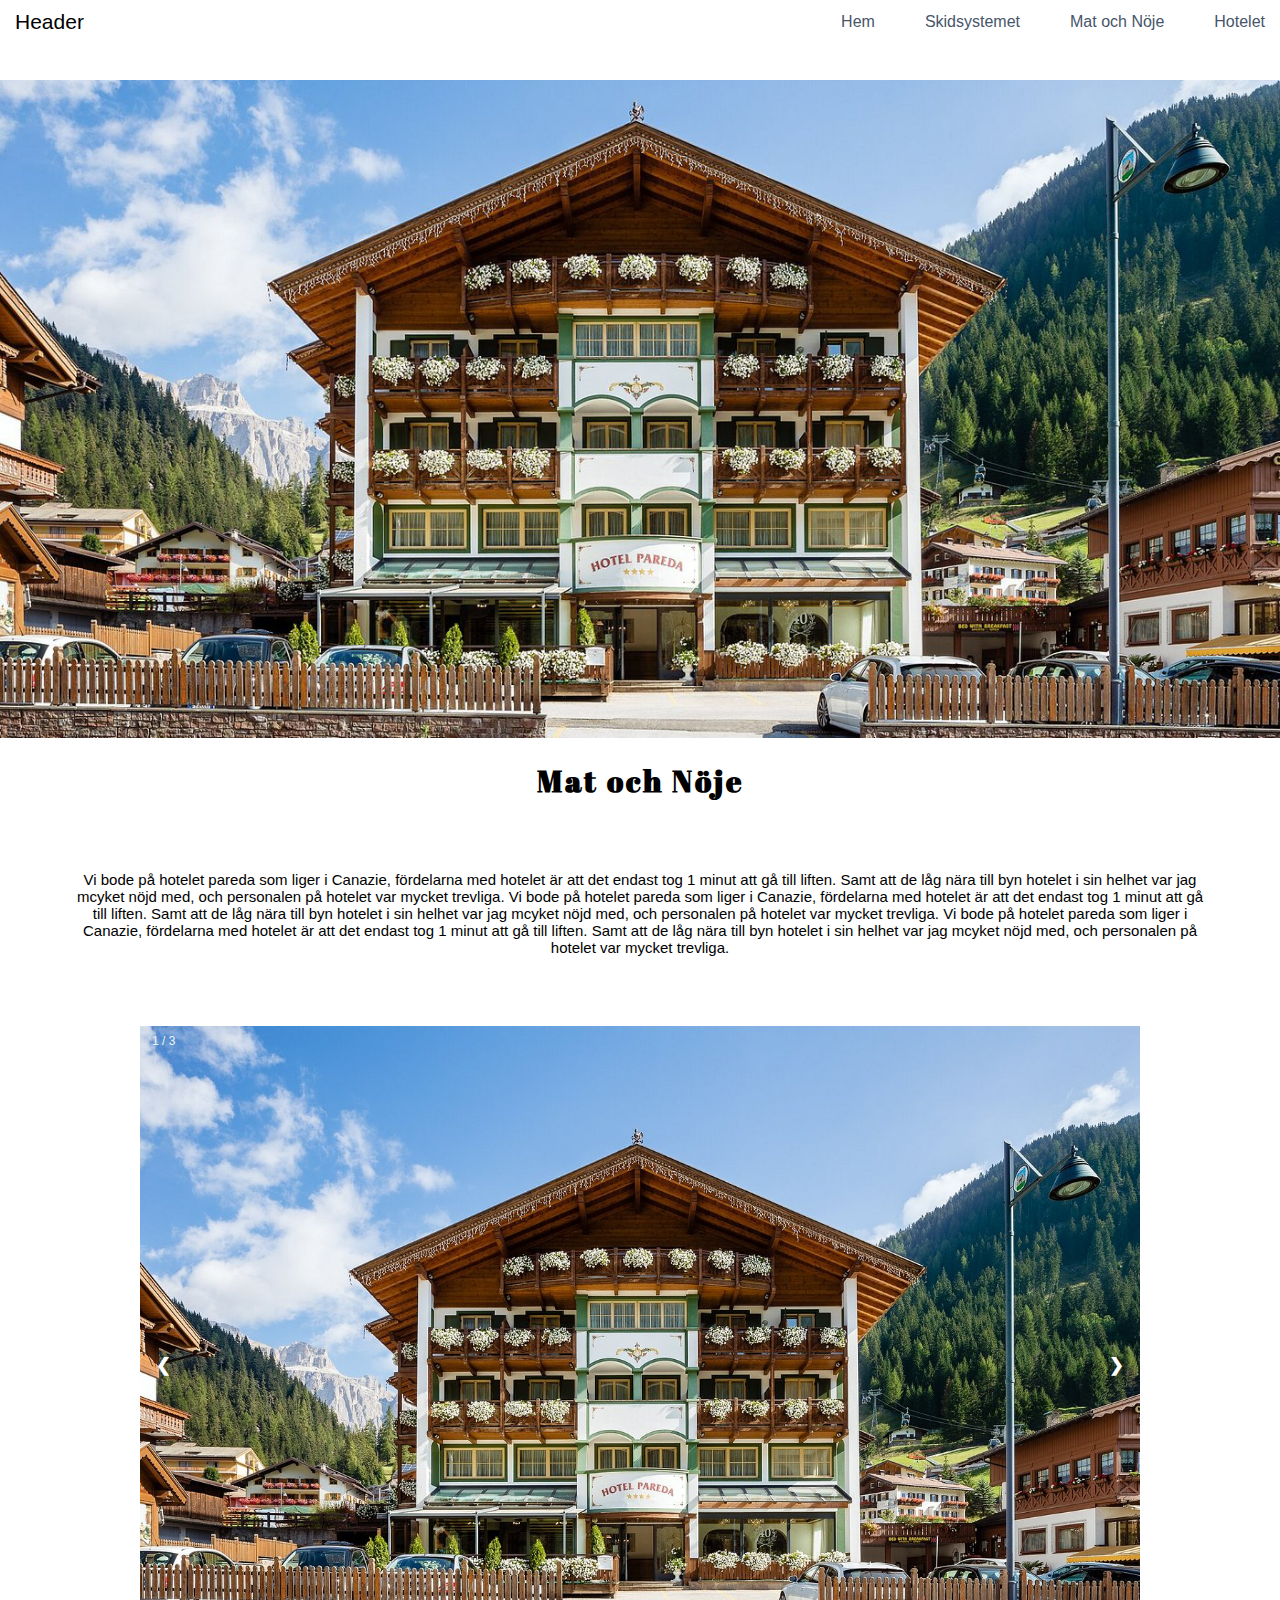
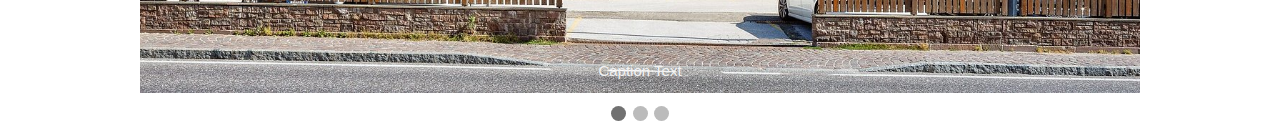
==== hotelet.html @ 1311cf88 "17/3" ====
<!DOCTYPE html>
<html lang="en">
<head>
    <meta charset="UTF-8">
    <meta http-equiv="X-UA-Compatible" content="IE=edge">
    <meta name="viewport" content="width=device-width, initial-scale=1.0">
    <title>Hotelet</title>
    <link rel="stylesheet" href="./css/style.css">
    <style>
        @import url('https://fonts.googleapis.com/css2?family=Abril+Fatface&display=swap');
        </style>
</head>
<body>
    <header class="header">
        <nav class="navbar">
            <a class="nav-logo">Header</a>
            <ul class="nav-menu">
                <li class="nav-item">
                    <a href="index.html" class="nav-link">Hem</a>
                </li>
                <li class="nav-item">
                    <a href="skidsystemet.html" class="nav-link">Skidsystemet</a>
                </li>
                <li class="nav-item">
                    <a href="matonoje.html" class="nav-link">Mat och Nöje</a>
                </li>
                <li class="nav-item">
                    <a href="hotelet.html" class="nav-link">Hotelet</a>
                </li>
            </ul>
            <div class="hamburger">
                <span class="bar"></span>
                <span class="bar"></span>
                <span class="bar"></span>
            </div>
        </nav>
</header> 
<main>
        <img src="./img/hotel-pareda.jpg" alt="blid på hotelet pareda">
</main>
<h1 class="h1stor">
    Mat och Nöje
</h1>
<p>
    Vi bode på hotelet pareda som liger i Canazie, fördelarna med hotelet
    är att det endast tog 1 minut att gå till liften. Samt att de låg nära till byn
    hotelet i sin helhet var jag mcyket nöjd med, och personalen på hotelet var 
    mycket trevliga.  Vi bode på hotelet pareda som liger i Canazie, fördelarna med hotelet
    är att det endast tog 1 minut att gå till liften. Samt att de låg nära till byn
    hotelet i sin helhet var jag mcyket nöjd med, och personalen på hotelet var 
    mycket trevliga. Vi bode på hotelet pareda som liger i Canazie, fördelarna med hotelet
    är att det endast tog 1 minut att gå till liften. Samt att de låg nära till byn
    hotelet i sin helhet var jag mcyket nöjd med, och personalen på hotelet var 
    mycket trevliga. 
</p>
<!-- Slideshow container -->
<div class="slideshow-container">

    <!-- Full-width images with number and caption text -->
    <div class="mySlides fade">
      <div class="numbertext">1 / 3</div>
      <img src="./misc/hotel-pareda.jpg" style="width:100%">
      <div class="text">Caption Text</div>
    </div>
  
    <div class="mySlides fade">
      <div class="numbertext">2 / 3</div>
      <img src="./misc/hotel-pareda-1.jpg" style="width:100%">
      <div class="text">Caption Two</div>
    </div>
  
    <div class="mySlides fade">
      <div class="numbertext">3 / 3</div>
      <img src="./misc/hotel-pareda-2.jpg" style="width:100%">
      <div class="text">Caption Three</div>
    </div>
  
    <!-- Next and previous buttons -->
    <a class="prev" onclick="plusSlides(-1)">&#10094;</a>
    <a class="next" onclick="plusSlides(1)">&#10095;</a>
  </div>
  <br>
  
  <!-- The dots/circles -->
  <div style="text-align:center">
    <span class="dot" onclick="currentSlide(1)"></span>
    <span class="dot" onclick="currentSlide(2)"></span>
    <span class="dot" onclick="currentSlide(3)"></span>
  </div>

  <script src="js/script.js"></script> 
</body>
</html>
---- css/style.css ----
*{
  margin: 0px;
  padding: 0px;
  box-sizing: border-box;
 
 }
 
 html {
     font-size: 62.5%;
     font-family: 'Roboto', sans-serif;
 }

 body {
     width: 100%;
 }
 
 li {
     list-style: none;
 }
 
 a {
     text-decoration: none;
 }
 
 .header{
     background-color: rgb(255, 255, 255);
     height: 8rem;
 }
 
 .navbar {
     display: flex;
     justify-content: space-between;
     align-items: center;
     padding: 1rem 1.5rem;
 }
 
 .hamburger {
     display: none;
 }
 
 .bar {
     display: block;
     width: 25px;
     height: 3px;
     margin: 5px auto;
     -webkit-transition: all 0.3s ease-in-out;
     transition: all 0.3s ease-in-out;
     background-color: #101010;
 }
 
 
 .nav-menu {
     display: flex;
     justify-content: space-between;
     align-items: center;
 }
 
 .nav-item {
     margin-left: 5rem;
 }
 
 .nav-link{
     font-size: 1.6rem;
     font-weight: 400;
     color: #475569;
 }
 
 .nav-link:hover{
     color: #858585;
 }
 
 .nav-logo {
     font-size: 2.1rem;
     font-weight: 500;
     color: #000000;
 }

 main img {
     width: 100%;
 }
 
 @media only screen and (max-width: 768px) {
     .nav-menu {
         position: fixed;
         left: -100%;
         top: 5rem;
         flex-direction: column;
         background-color: #fff;
         width: 100%;
         border-radius: 10px;
         text-align: center;
         transition: 0.3s;
         box-shadow:
             0 10px 27px rgba(0, 0, 0, 0.05);
             z-index: 2;
     }
 
     .nav-menu.active {
         left: 0;
     }
 
     .nav-item {
         margin: 2.5rem 0;
     }
 
     .hamburger {
         display: block;
         cursor: pointer;
     }
 
 }
 
 .hamburger.active .bar:nth-child(2) {
     opacity: 0;
 }
 
 .hamburger.active .bar:nth-child(1) {
     transform: translateY(8px) rotate(45deg);
 }
 
 .hamburger.active .bar:nth-child(3) {
     transform: translateY(-8px) rotate(-45deg);
 }



 @media screen and (max-width: 850px) {
  
  .header{
    background-color: rgb(255, 255, 255);
    height: 5rem;}

#box1 {
    display: none;
    opacity: 0;
}
 #box2 {
    display: none;
        opacity: 0;
    }
    #box3 {
        display: none;
        opacity: 0;
    }
 }

 .h1stor{
     color: #000;
     text-align: center;
margin-top: 2rem;
font-size: 3rem;
font-family: 'Abril Fatface', cursive;
letter-spacing: 0.3rem;
 }
 p{
     font-size: 1.5rem;
     text-align: center;
     margin: 7rem;
 }

 #box1{
   position: absolute;
width: 44rem;
height: 6rem;
left: 10rem;
top: 20rem;
background: #174361;

 }
 #box2{
  background-color: bisque;
  height: 6rem;
  width: 14rem;
  position: absolute;
  left: 25rem;
top: 30rem;

background: #174361;
}
#box3{
  background-color: bisque;
  height: 6rem;
  width: 44rem;
  position: absolute;
  left: 10rem;
  top: 40rem;
background: #174361;
}

h1{
    text-align: center;
margin-top: 0.8rem;
    color: white;
    font-size: 4rem;

}
#överskrift {
    text-align: center;
    margin-top: 2rem;
    color: #000;
}

#collagediv{
    display: flex;
    justify-content: center;
    width: 100%;
}

#collage {
    display: grid;
    grid-template-areas: 
    'b1 b2 b3'
    'b4 b5 b6';
}

#bild1 {
    grid-area: b1;
}

#bild2 {
    grid-area: b2;
}

#bild3 {
    grid-area: b3;
}

#bild4 {
    grid-area: b4;
}
#bild5 {
    grid-area: b5;
}

#bild6 {
    grid-area: b6;
}

.bild {
    margin: 2rem;
}

#collagelunchdiv{
    display: flex;
    justify-content: center;
    width: 100%;
}
#collagelunch{
    display: grid;
    grid-template-areas: 
    'b7 b8';
}
#bild7{
grid-area: b7;
}
#bild8{
grid-area: b8;
}
.bildmat{
    margin: 2rem;
}
@media screen and (max-width:1000px) {
    #collage {
        display: grid;
        grid-template-areas: 
        'b1 b2' 
        'b3 b4';
    } 
    #bild5 {
        display: none;
    } 
    #bild6 {
        display: none;
    } 
}
@media screen and (max-width:700px) {
   .bild{
       width: 15rem;
       margin: 1rem;
   }
#bild5 {
    display: none;
} 
#bild6 {
    display: none;
} 
#bild4 {
    display: none;
} 
#bild3 {
    display: none;
} 
#collagediv{
    width: 100%;
}
.bildmat{
    width: 15rem;
       margin: 1rem;
}
}

* {box-sizing:border-box}

/* Slideshow container */
.slideshow-container {
  max-width: 1000px;
  position: relative;
  margin: auto;
}

/* Hide the images by default */
.mySlides {
  display: none;
}

/* Next & previous buttons */
.prev, .next {
  cursor: pointer;
  position: absolute;
  top: 50%;
  width: auto;
  margin-top: -22px;
  padding: 16px;
  color: white;
  font-weight: bold;
  font-size: 18px;
  transition: 0.6s ease;
  border-radius: 0 3px 3px 0;
  user-select: none;
}

/* Position the "next button" to the right */
.next {
  right: 0;
  border-radius: 3px 0 0 3px;
}

/* On hover, add a black background color with a little bit see-through */
.prev:hover, .next:hover {
  background-color: rgba(0,0,0,0.8);
}

/* Caption text */
.text {
  color: #f2f2f2;
  font-size: 15px;
  padding: 8px 12px;
  position: absolute;
  bottom: 8px;
  width: 100%;
  text-align: center;
}

/* Number text (1/3 etc) */
.numbertext {
  color: #f2f2f2;
  font-size: 12px;
  padding: 8px 12px;
  position: absolute;
  top: 0;
}

/* The dots/bullets/indicators */
.dot {
  cursor: pointer;
  height: 15px;
  width: 15px;
  margin: 0 2px;
  background-color: #bbb;
  border-radius: 50%;
  display: inline-block;
  transition: background-color 0.6s ease;
}

.active, .dot:hover {
  background-color: #717171;
}

/* Fading animation */
.fade {
  -webkit-animation-name: fade;
  -webkit-animation-duration: 1.5s;
  animation-name: fade;
  animation-duration: 1.5s;
}

@-webkit-keyframes fade {
  from {opacity: .4}
  to {opacity: 1}
}

@keyframes fade {
  from {opacity: .4}
  to {opacity: 1}
}
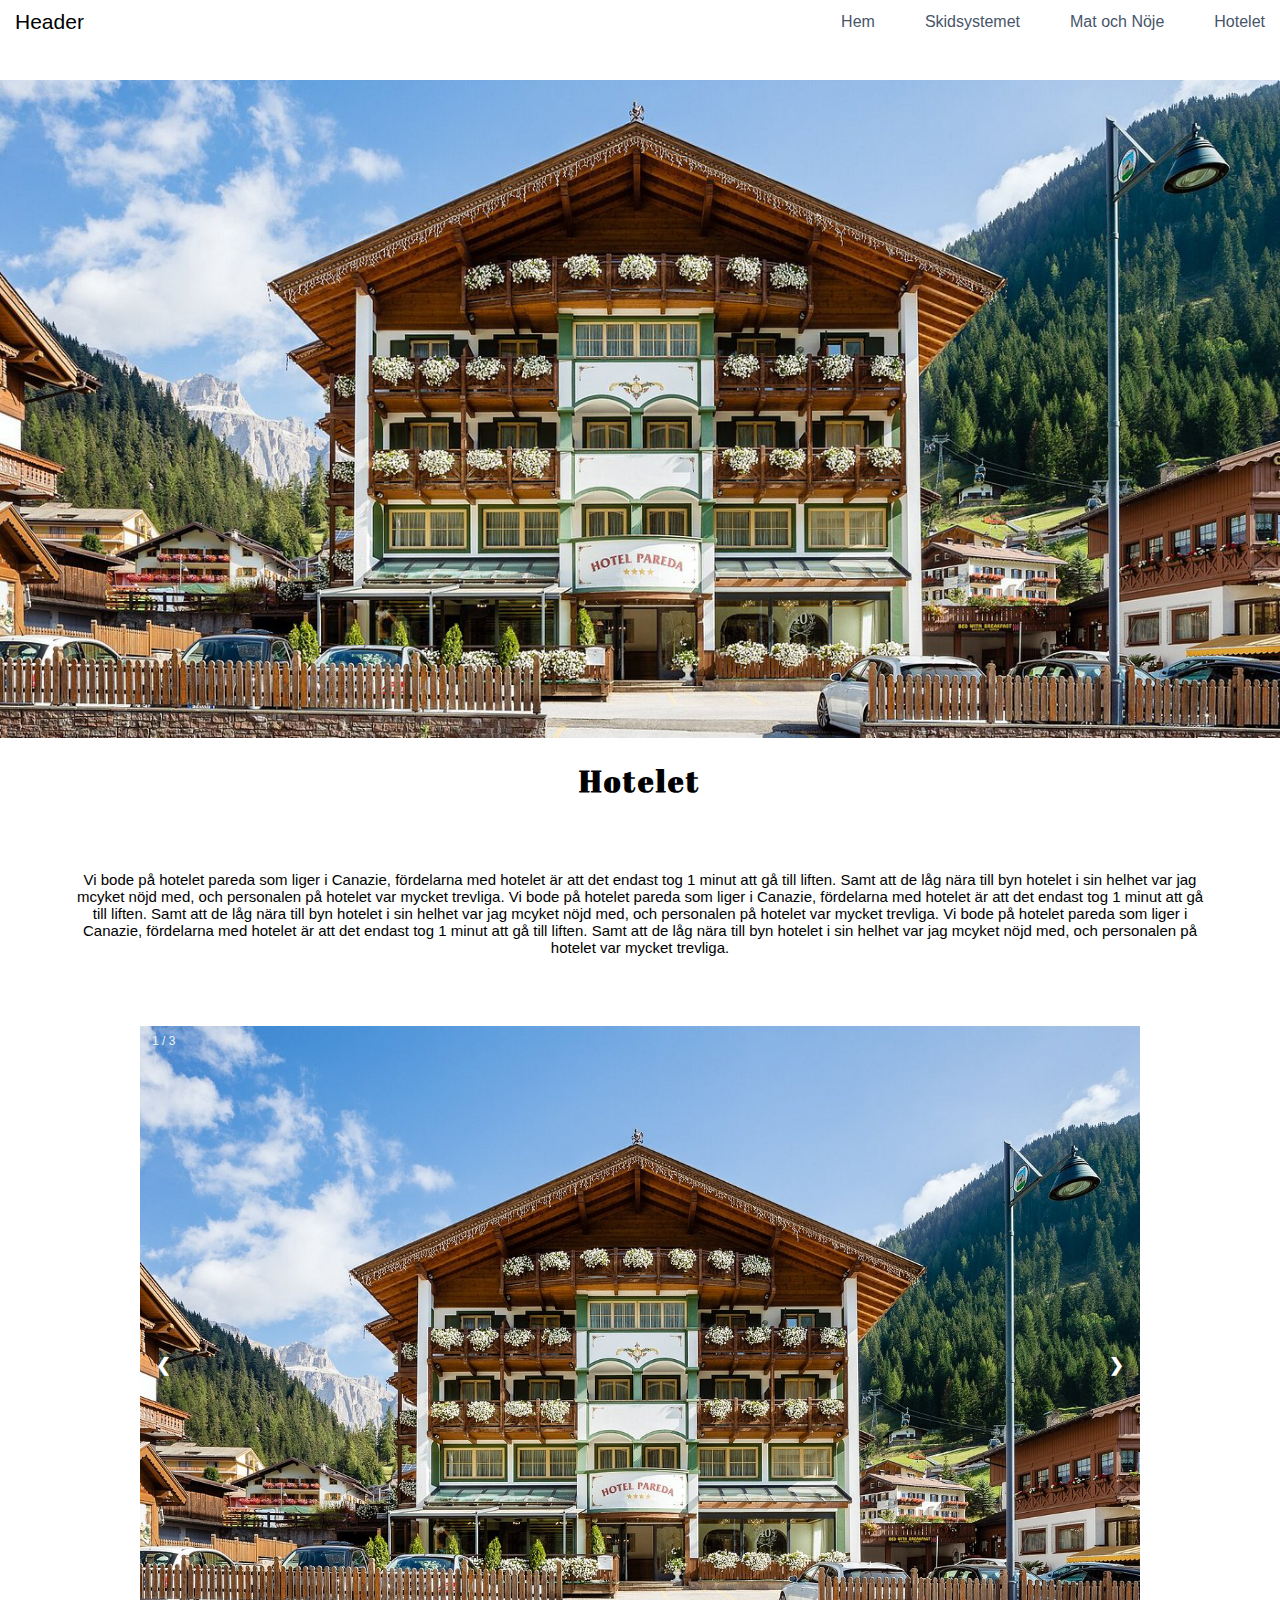
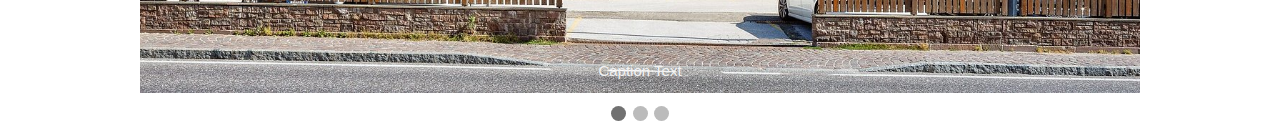
==== commit 527bfb25: "bytt namn" ====
--- a/hotelet.html
+++ b/hotelet.html
@@ -39,7 +39,7 @@
         <img src="./img/hotel-pareda.jpg" alt="blid på hotelet pareda">
 </main>
 <h1 class="h1stor">
-    Mat och Nöje
+    Hotelet
 </h1>
 <p>
     Vi bode på hotelet pareda som liger i Canazie, fördelarna med hotelet
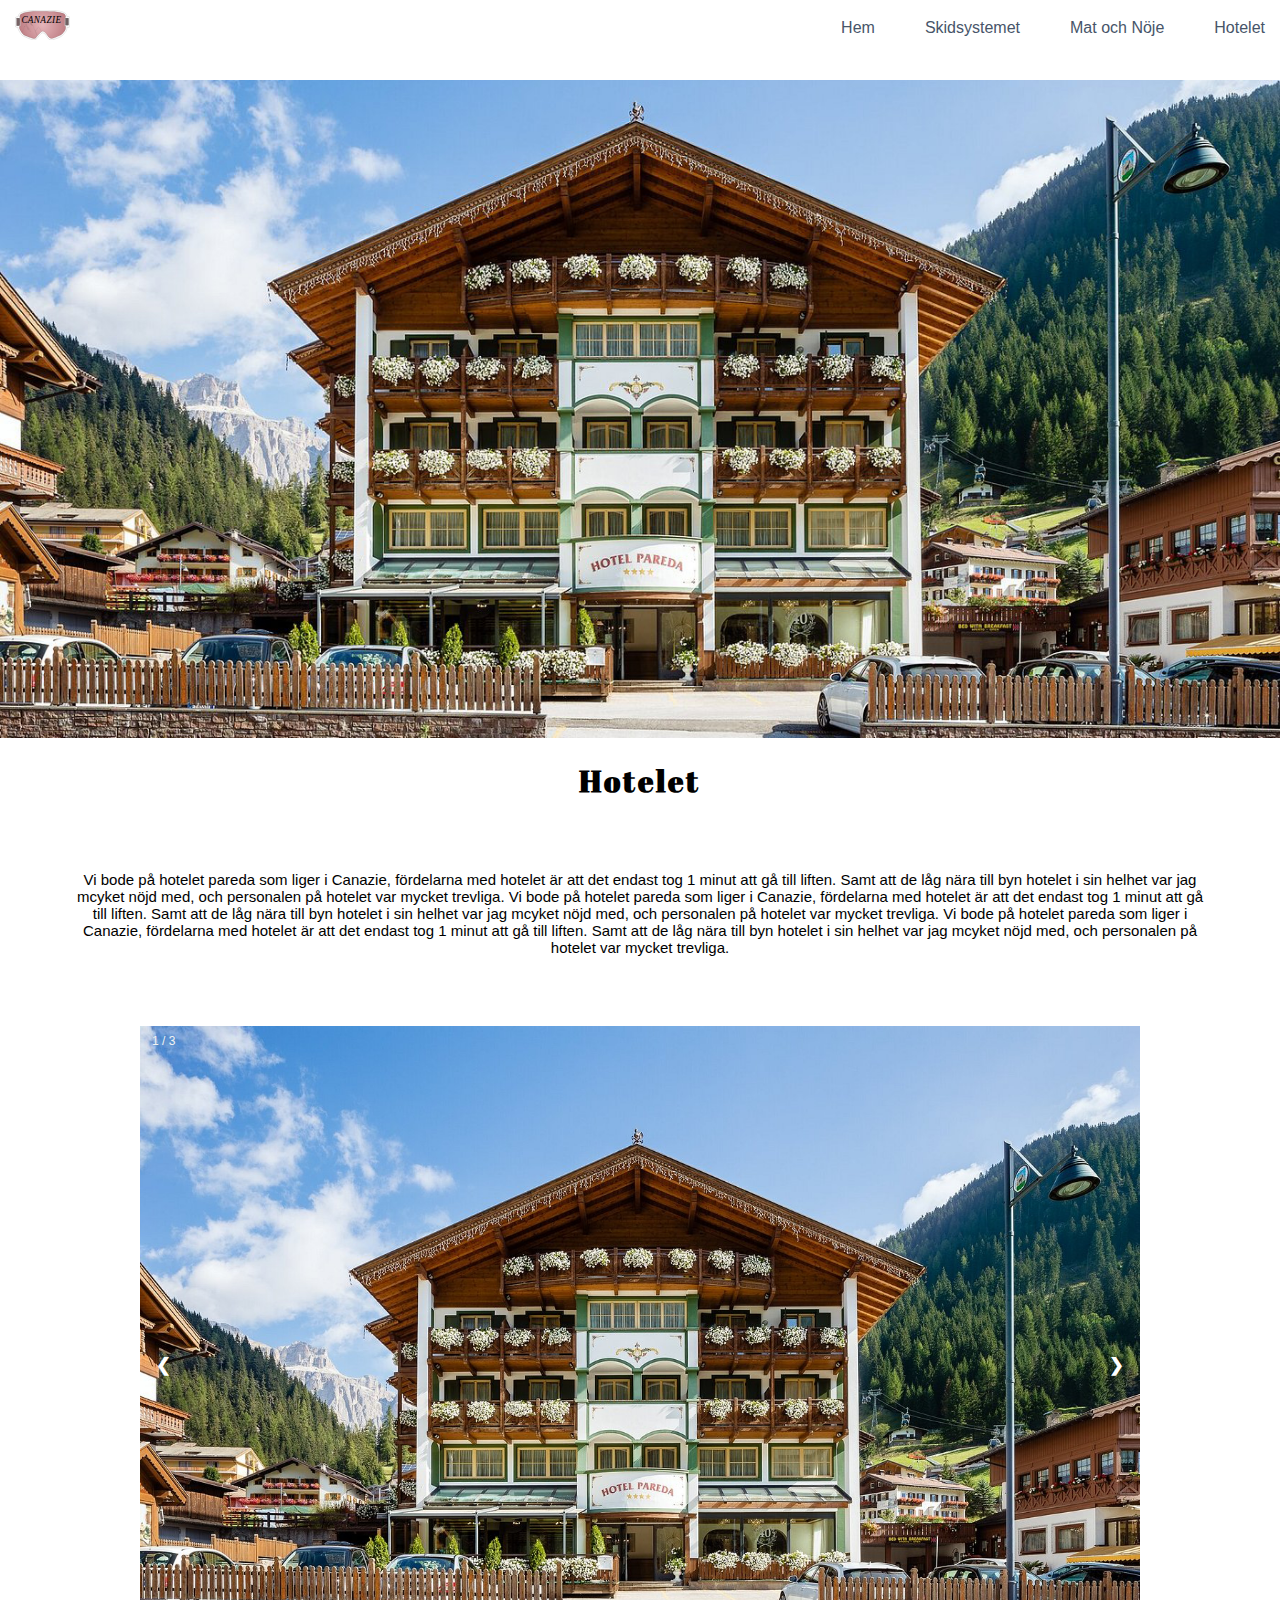
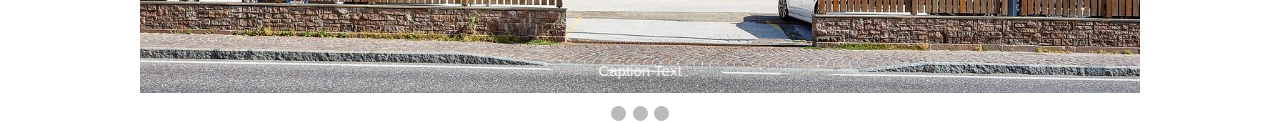
==== commit 55d6fe5a: "lektion 21/3" ====
--- a/hotelet.html
+++ b/hotelet.html
@@ -13,7 +13,7 @@
 <body>
     <header class="header">
         <nav class="navbar">
-            <a class="nav-logo">Header</a>
+            <a class="nav-logo"> <img id="logga" src="./img/Logga.svg"></a>
             <ul class="nav-menu">
                 <li class="nav-item">
                     <a href="index.html" class="nav-link">Hem</a>
--- a/css/style.css
+++ b/css/style.css
@@ -122,7 +122,9 @@
      transform: translateY(-8px) rotate(-45deg);
  }
 
-
+#logga{
+    height: 3rem;
+}
 
  @media screen and (max-width: 850px) {
   
@@ -372,9 +374,9 @@
   transition: background-color 0.6s ease;
 }
 
-.active, .dot:hover {
+/* .active, .dot:hover {
   background-color: #717171;
-}
+} */
 
 /* Fading animation */
 .fade {
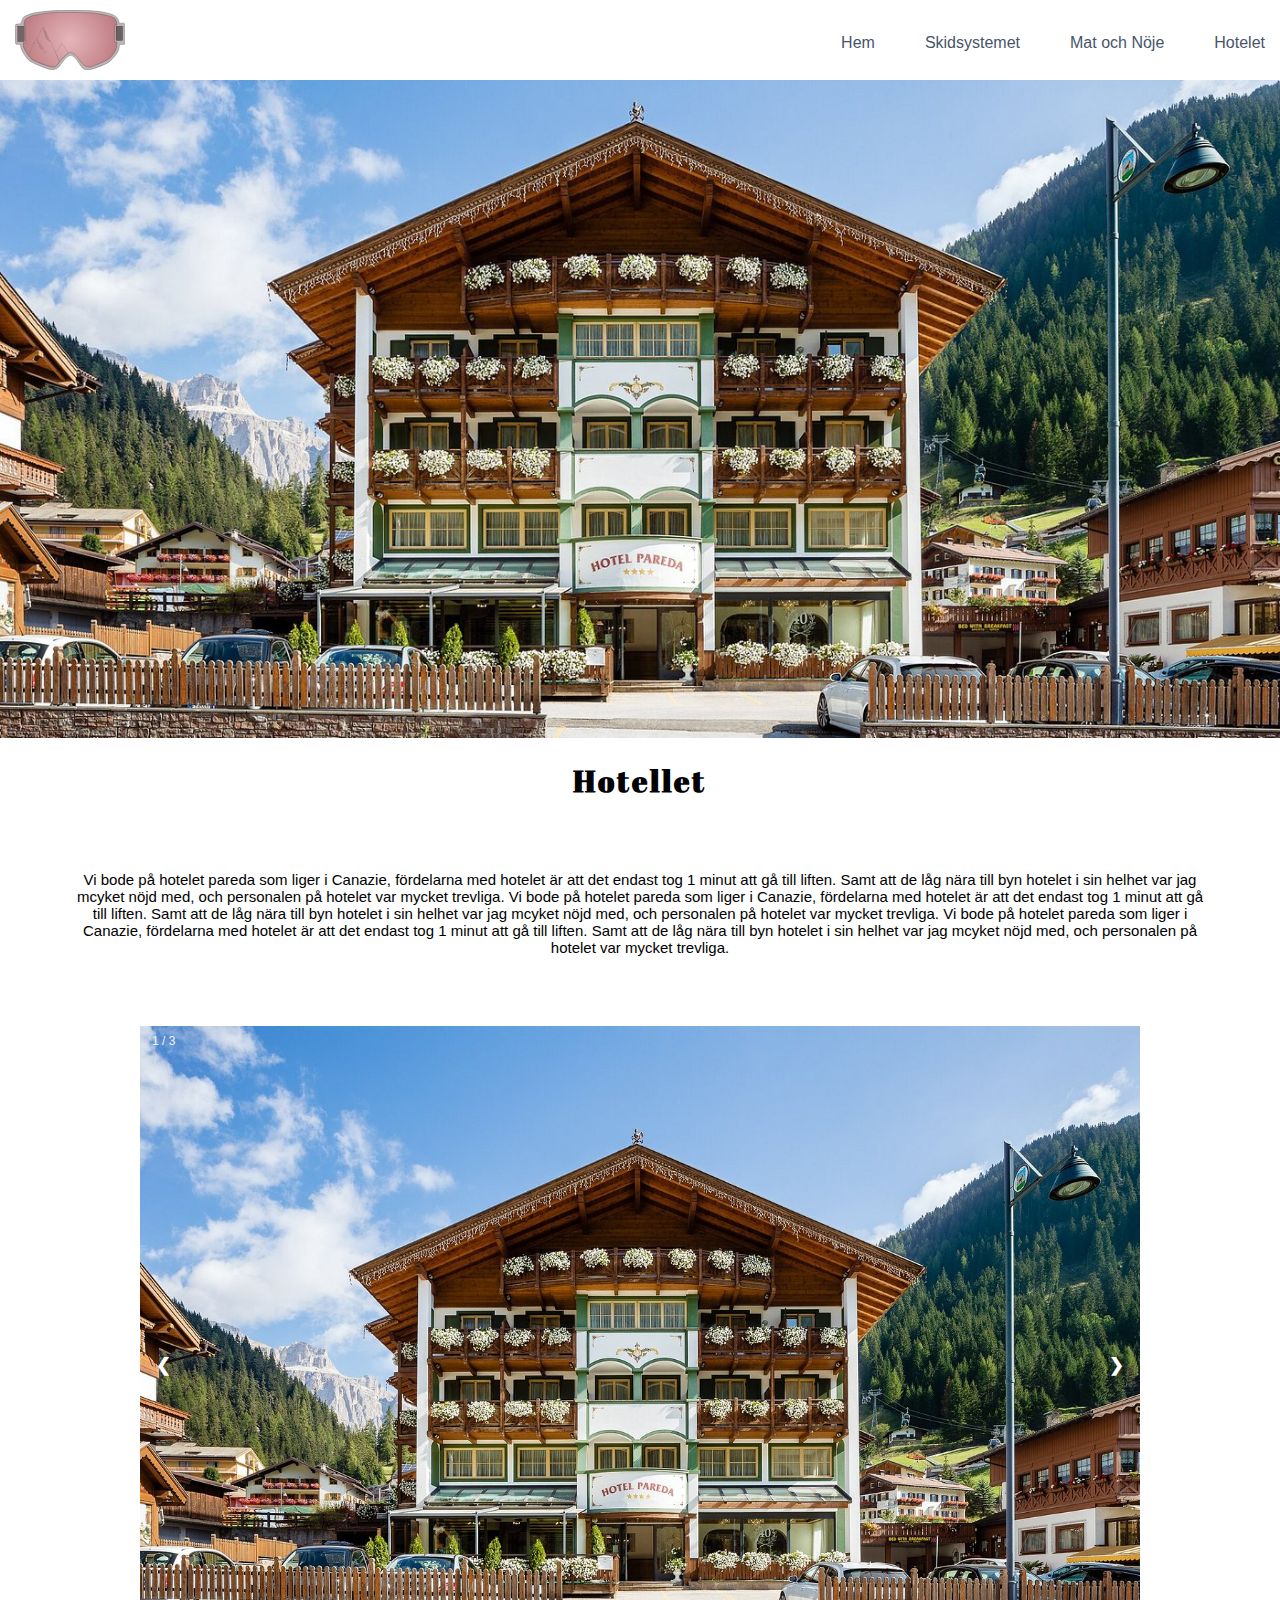
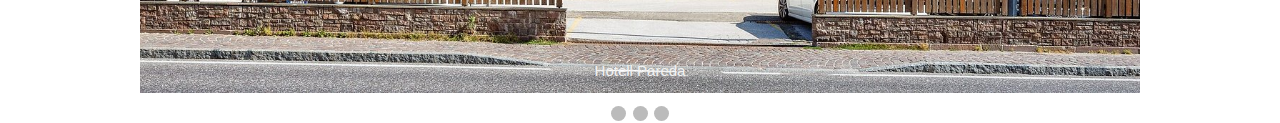
==== commit d37b3a7e: "lektion 24/3" ====
--- a/hotelet.html
+++ b/hotelet.html
@@ -13,7 +13,9 @@
 <body>
     <header class="header">
         <nav class="navbar">
-            <a class="nav-logo"> <img id="logga" src="./img/Logga.svg"></a>
+            <a href="index.html" class="nav-logo"> 
+                <img id="logga" src="./img/Logga2.svg">
+            </a>
             <ul class="nav-menu">
                 <li class="nav-item">
                     <a href="index.html" class="nav-link">Hem</a>
@@ -39,7 +41,7 @@
         <img src="./img/hotel-pareda.jpg" alt="blid på hotelet pareda">
 </main>
 <h1 class="h1stor">
-    Hotelet
+    Hotellet
 </h1>
 <p>
     Vi bode på hotelet pareda som liger i Canazie, fördelarna med hotelet
@@ -60,19 +62,19 @@
     <div class="mySlides fade">
       <div class="numbertext">1 / 3</div>
       <img src="./misc/hotel-pareda.jpg" style="width:100%">
-      <div class="text">Caption Text</div>
+      <div class="text">Hotell Pareda</div>
     </div>
   
     <div class="mySlides fade">
       <div class="numbertext">2 / 3</div>
       <img src="./misc/hotel-pareda-1.jpg" style="width:100%">
-      <div class="text">Caption Two</div>
+      <div class="text">Spa</div>
     </div>
   
     <div class="mySlides fade">
       <div class="numbertext">3 / 3</div>
       <img src="./misc/hotel-pareda-2.jpg" style="width:100%">
-      <div class="text">Caption Three</div>
+      <div class="text">Hotell rumet</div>
     </div>
   
     <!-- Next and previous buttons -->
--- a/css/style.css
+++ b/css/style.css
@@ -123,7 +123,7 @@
  }
 
 #logga{
-    height: 3rem;
+    height: 6rem;
 }
 
  @media screen and (max-width: 850px) {
@@ -144,7 +144,10 @@
         display: none;
         opacity: 0;
     }
- }
+    #logga{
+        height: 3rem;
+ }
+}
 
  .h1stor{
      color: #000;
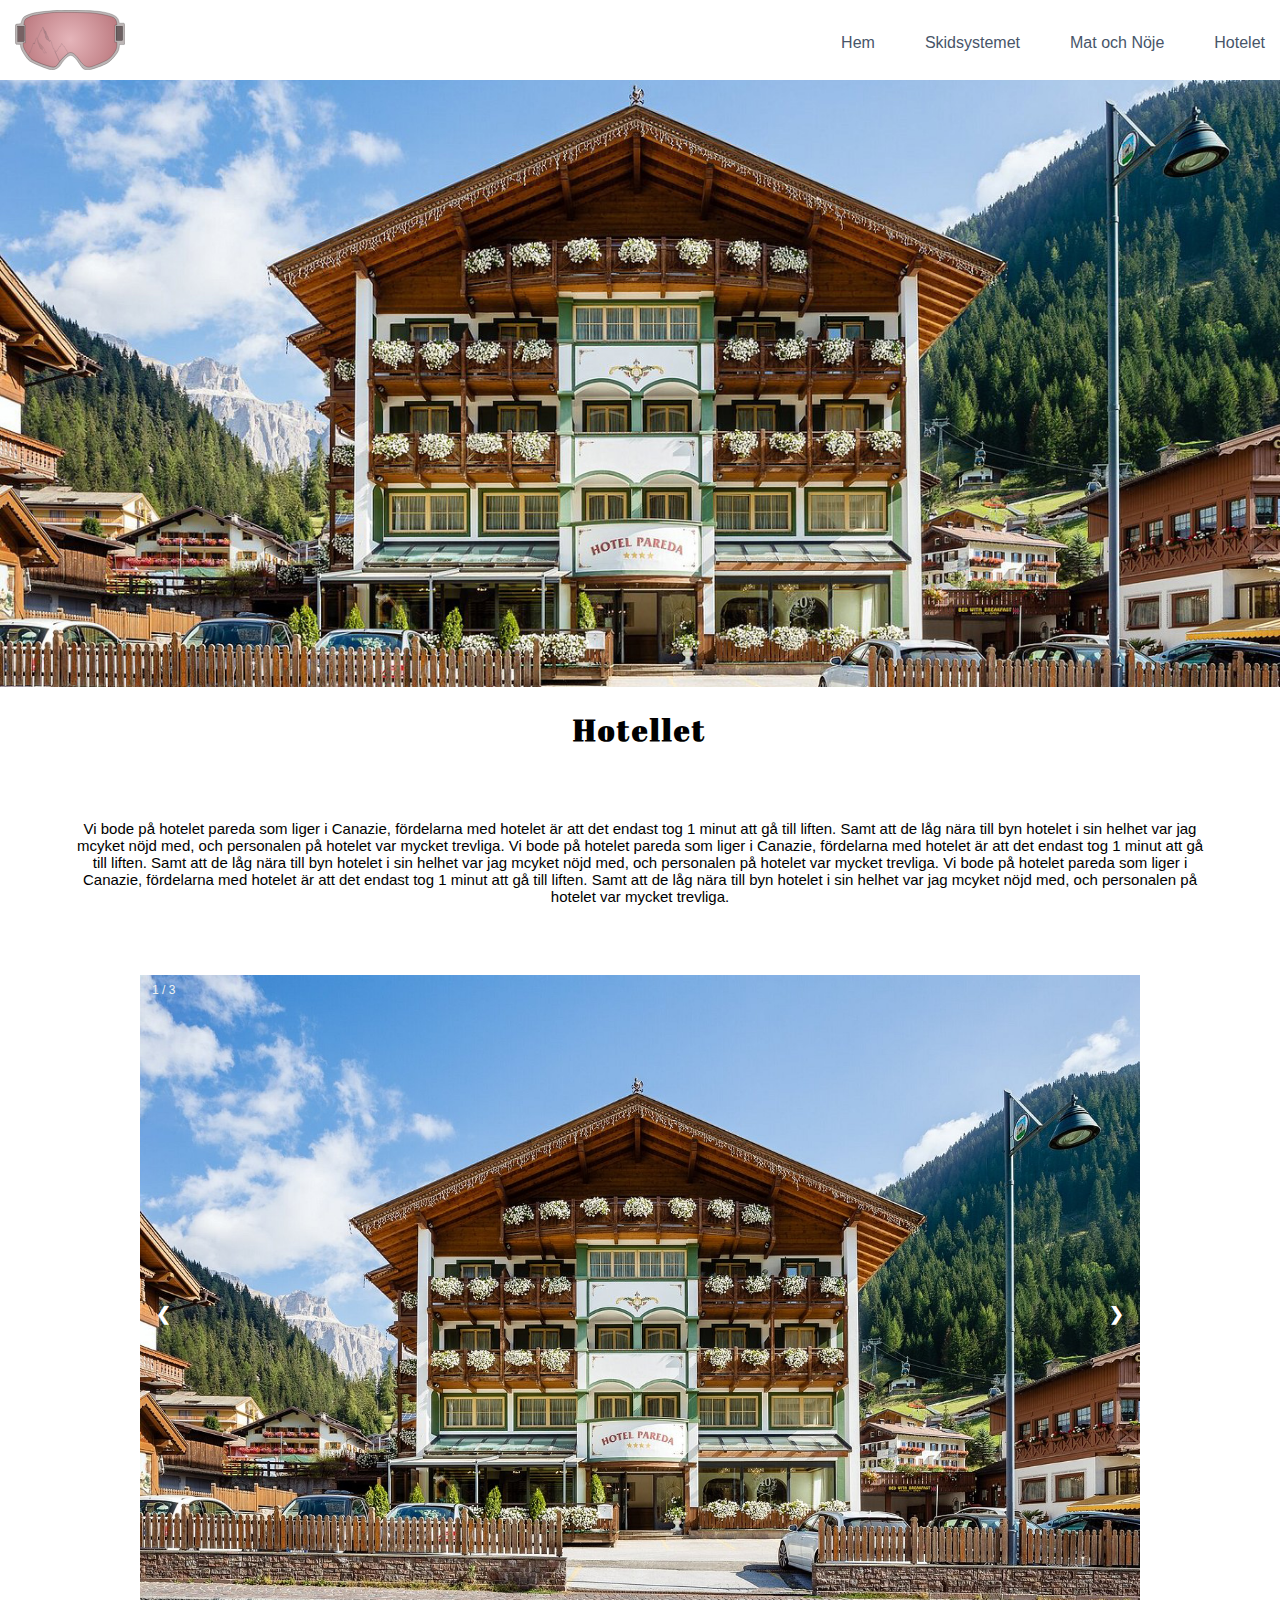
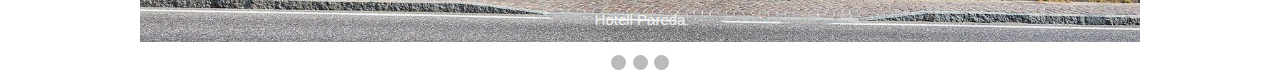
==== commit c4e0c471: "lektion 28/3" ====
--- a/hotelet.html
+++ b/hotelet.html
@@ -38,7 +38,7 @@
         </nav>
 </header> 
 <main>
-        <img src="./img/hotel-pareda.jpg" alt="blid på hotelet pareda">
+        <img src="./img/Pareda.jpg" alt="blid på hotelet pareda">
 </main>
 <h1 class="h1stor">
     Hotellet
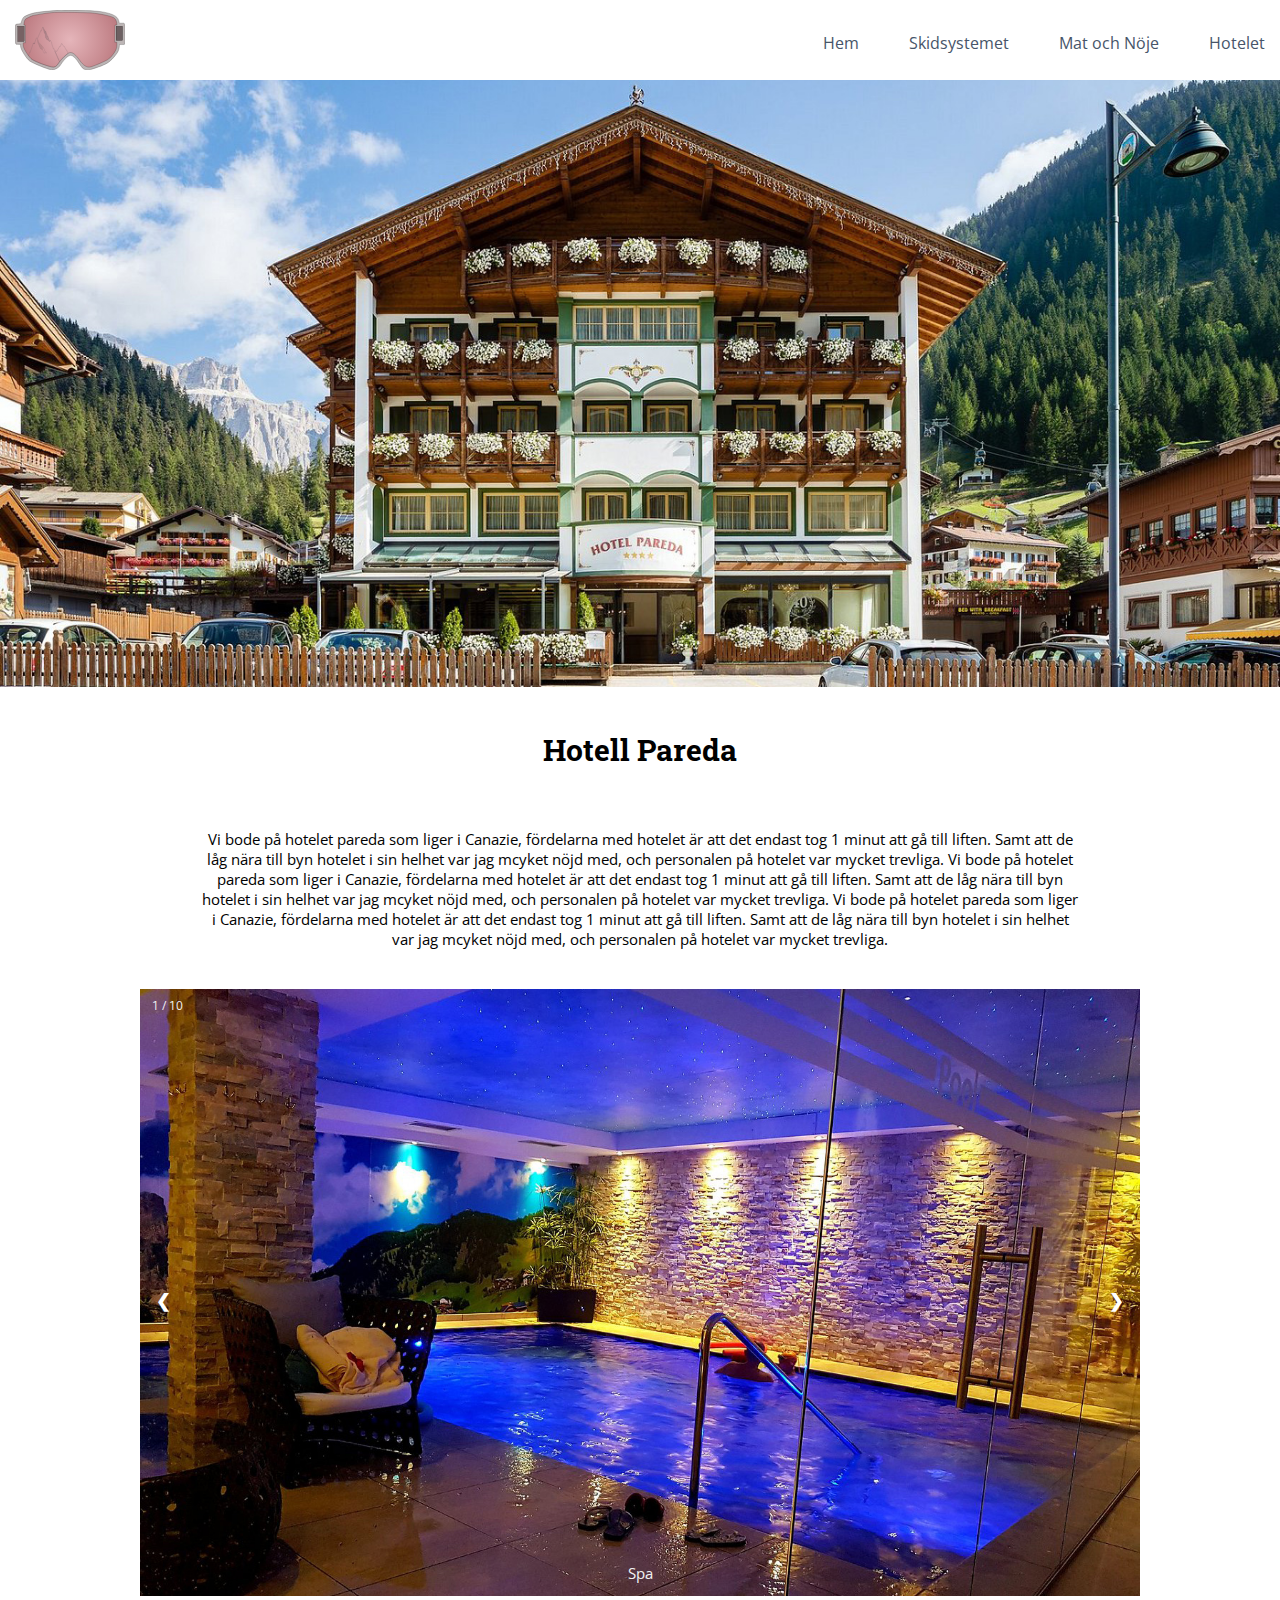
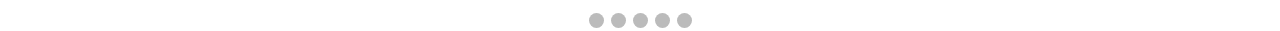
==== commit c1779b77: "1/4" ====
--- a/hotelet.html
+++ b/hotelet.html
@@ -7,8 +7,11 @@
     <title>Hotelet</title>
     <link rel="stylesheet" href="./css/style.css">
     <style>
-        @import url('https://fonts.googleapis.com/css2?family=Abril+Fatface&display=swap');
+        @import url('https://fonts.googleapis.com/css2?family=Open+Sans&display=swap');
         </style>
+          <style>
+            @import url('https://fonts.googleapis.com/css2?family=Roboto+Slab:wght@500&display=swap');
+            </style>
 </head>
 <body>
     <header class="header">
@@ -41,8 +44,9 @@
         <img src="./img/Pareda.jpg" alt="blid på hotelet pareda">
 </main>
 <h1 class="h1stor">
-    Hotellet
+    Hotell Pareda
 </h1>
+<img id="stjänor" src="./img/stjänor.png" alt="">
 <p>
     Vi bode på hotelet pareda som liger i Canazie, fördelarna med hotelet
     är att det endast tog 1 minut att gå till liften. Samt att de låg nära till byn
@@ -58,24 +62,60 @@
 <!-- Slideshow container -->
 <div class="slideshow-container">
 
-    <!-- Full-width images with number and caption text -->
     <div class="mySlides fade">
-      <div class="numbertext">1 / 3</div>
-      <img src="./misc/hotel-pareda.jpg" style="width:100%">
-      <div class="text">Hotell Pareda</div>
-    </div>
-  
-    <div class="mySlides fade">
-      <div class="numbertext">2 / 3</div>
-      <img src="./misc/hotel-pareda-1.jpg" style="width:100%">
+      <div class="numbertext">1 / 10</div>
+      <img src="./img/pareda-spa.jpg" style="width:100%">
       <div class="text">Spa</div>
     </div>
   
     <div class="mySlides fade">
-      <div class="numbertext">3 / 3</div>
-      <img src="./misc/hotel-pareda-2.jpg" style="width:100%">
+      <div class="numbertext">2 / 10</div>
+      <img src="./img/pareda-badrum2.jpg" style="width:100%">
+      <div class="text">Badrum</div>
+    </div>
+  
+    <div class="mySlides fade">
+      <div class="numbertext">3 / 10</div>
+      <img src="./img/pareda-sovrum.jpg" style="width:100%">
       <div class="text">Hotell rumet</div>
     </div>
+
+    <div class="mySlides fade">
+        <div class="numbertext">4 / 10</div>
+        <img src="./img/Burger.jpg" style="width:100%">
+        <div class="text">Chikärs burgare</div>
+      </div>
+    
+      <div class="mySlides fade">
+        <div class="numbertext">5 / 10</div>
+        <img src="./img/creemebrulee.jpg" style="width:100%">
+        <div class="text">creemebrulee</div>
+      </div>
+      <div class="mySlides fade">
+        <div class="numbertext">6 / 10</div>
+        <img src="./img/Dessert.jpg" style="width:100%">
+        <div class="text">Dessert</div>
+      </div>
+      <div class="mySlides fade">
+        <div class="numbertext">7/ 10</div>
+        <img src="./img/Dumplings.jpg" style="width:100%">
+        <div class="text">Dumplings</div>
+      </div>
+      <div class="mySlides fade">
+        <div class="numbertext">8 / 10</div>
+        <img src="./img/Pasta.jpg" style="width:100%">
+        <div class="text">Röd pasta</div>
+      </div>
+      <div class="mySlides fade">
+        <div class="numbertext">9 / 10</div>
+        <img src="./img/Meat.jpg" style="width:100%">
+        <div class="text">Meat med svamp</div>
+      </div>
+      <div class="mySlides fade">
+        <div class="numbertext">10 / 10</div>
+        <img src="./img/Greenpasta.jpg" style="width:100%">
+        <div class="text">Greenpasta</div>
+      </div>
   
     <!-- Next and previous buttons -->
     <a class="prev" onclick="plusSlides(-1)">&#10094;</a>
@@ -88,6 +128,8 @@
     <span class="dot" onclick="currentSlide(1)"></span>
     <span class="dot" onclick="currentSlide(2)"></span>
     <span class="dot" onclick="currentSlide(3)"></span>
+    <span class="dot" onclick="currentSlide(4)"></span>
+    <span class="dot" onclick="currentSlide(5)"></span>
   </div>
 
   <script src="js/script.js"></script> 
--- a/css/style.css
+++ b/css/style.css
@@ -7,13 +7,13 @@
  
  html {
      font-size: 62.5%;
-     font-family: 'Roboto', sans-serif;
+     font-family: 'Open Sans', sans-serif;
  }
 
  body {
      width: 100%;
  }
- 
+ /* hamburgemanyn */
  li {
      list-style: none;
  }
@@ -21,7 +21,8 @@
  a {
      text-decoration: none;
  }
- 
+
+
  .header{
      background-color: rgb(255, 255, 255);
      height: 8rem;
@@ -149,20 +150,29 @@
  }
 }
 
+/* Index starsidan: här nedan kommer allt i årddningen som det kommer på hemsida. */
  .h1stor{
      color: #000;
      text-align: center;
-margin-top: 2rem;
+margin-top: 4rem;
 font-size: 3rem;
-font-family: 'Abril Fatface', cursive;
-letter-spacing: 0.3rem;
- }
+font-family: 'Roboto Slab', serif;
+
+ }
+ 
  p{
      font-size: 1.5rem;
      text-align: center;
-     margin: 7rem;
- }
-
+     font-family: 'Open Sans', sans-serif;
+     margin: 4rem 20rem 4rem 20rem;
+ }
+ h2{
+     font-size: 2rem;
+     font-family: 'Roboto Slab', serif;
+     text-align: center;
+     margin-top: 4rem;
+ }
+/* här är boxaran med txt som bara syns på datorn.  */
  #box1{
    position: absolute;
 width: 44rem;
@@ -191,19 +201,16 @@
   top: 40rem;
 background: #174361;
 }
-
+/* denna gäller bara på index texten i boxarna */
 h1{
     text-align: center;
 margin-top: 0.8rem;
     color: white;
     font-size: 4rem;
-
-}
-#överskrift {
-    text-align: center;
-    margin-top: 2rem;
-    color: #000;
-}
+}
+
+/* slut */
+
 
 #collagediv{
     display: flex;
@@ -245,6 +252,7 @@
     margin: 2rem;
 }
 
+/*  mat och nöje  */
 #collagelunchdiv{
     display: flex;
     justify-content: center;
@@ -277,31 +285,6 @@
     #bild6 {
         display: none;
     } 
-}
-@media screen and (max-width:700px) {
-   .bild{
-       width: 15rem;
-       margin: 1rem;
-   }
-#bild5 {
-    display: none;
-} 
-#bild6 {
-    display: none;
-} 
-#bild4 {
-    display: none;
-} 
-#bild3 {
-    display: none;
-} 
-#collagediv{
-    width: 100%;
-}
-.bildmat{
-    width: 15rem;
-       margin: 1rem;
-}
 }
 
 * {box-sizing:border-box}
@@ -398,3 +381,132 @@
   from {opacity: .4}
   to {opacity: 1}
 }
+/* test  */
+.image {
+    position: relative;
+}
+
+.image__img {
+    display: block;
+    width: 100%;
+}
+
+.image__overlay {
+    position: absolute;
+    top: 0;
+    left: 0;
+    width: 100%;
+    height: 100%;
+    background: rgba(0, 0, 0, 0.6);
+    color: #ffffff;
+    display: flex;
+    flex-direction: column;
+    align-items: center;
+    justify-content: center;
+    opacity: 0;
+    transition: opacity 0.25s;
+}
+
+.image__overlay--blur {
+    backdrop-filter: blur(5px);
+}
+
+.image__overlay--primary {
+    background: #005e95;
+}
+
+.image__overlay > * {
+    transform: translateY(20px);
+    transition: transform 0.25s;
+}
+
+.image__overlay:hover {
+    opacity: 1;
+}
+
+.image__overlay:hover > * {
+    transform: translateY(0);
+}
+
+.image__title {
+    font-size: 2em;
+    font-weight: bold;
+}
+
+.image__description {
+    font-size: 1.25em;
+    margin: 0.25em ;
+    
+}
+
+#pistkarta{
+   display: block;
+   margin-left: auto;
+   margin-right: auto;
+   max-width: 100%;
+}
+
+#collageskiddiv{
+    display: flex;
+    justify-content: center;
+    /* width: 100%; */
+}
+#collageskid{
+    display: grid;
+    grid-template-areas: 
+    's1 s2 s3';
+}
+#ski1{
+grid-area: s1;
+}
+#ski2{
+    grid-area: s2;
+}
+#ski3{
+    grid-area: s3;
+}
+.bildski{
+    margin: 2rem;
+    height: 20rem;
+    width: 20rem;
+}
+#stjänor{
+    margin-top: 2rem;
+    display: block;
+   margin-left: auto;
+   margin-right: auto;
+   max-width: 100%;
+}
+@media screen and (max-width:700px) {
+    .bild{
+        width: 15rem;
+        margin: 1rem;
+    }
+ #bild5 {
+     display: none;
+ } 
+ #bild6 {
+     display: none;
+ } 
+ #bild4 {
+     display: none;
+ } 
+ #bild3 {
+     display: none;
+ } 
+ #collagediv{
+     width: 100%;
+ }
+ .bildmat{
+     width: 15rem;
+        margin: 1rem;
+ }
+ p{
+     margin: 4rem;
+ }
+ .bildski{
+    margin: 2rem;
+    height: 7rem;
+    width: 7rem;
+ }
+}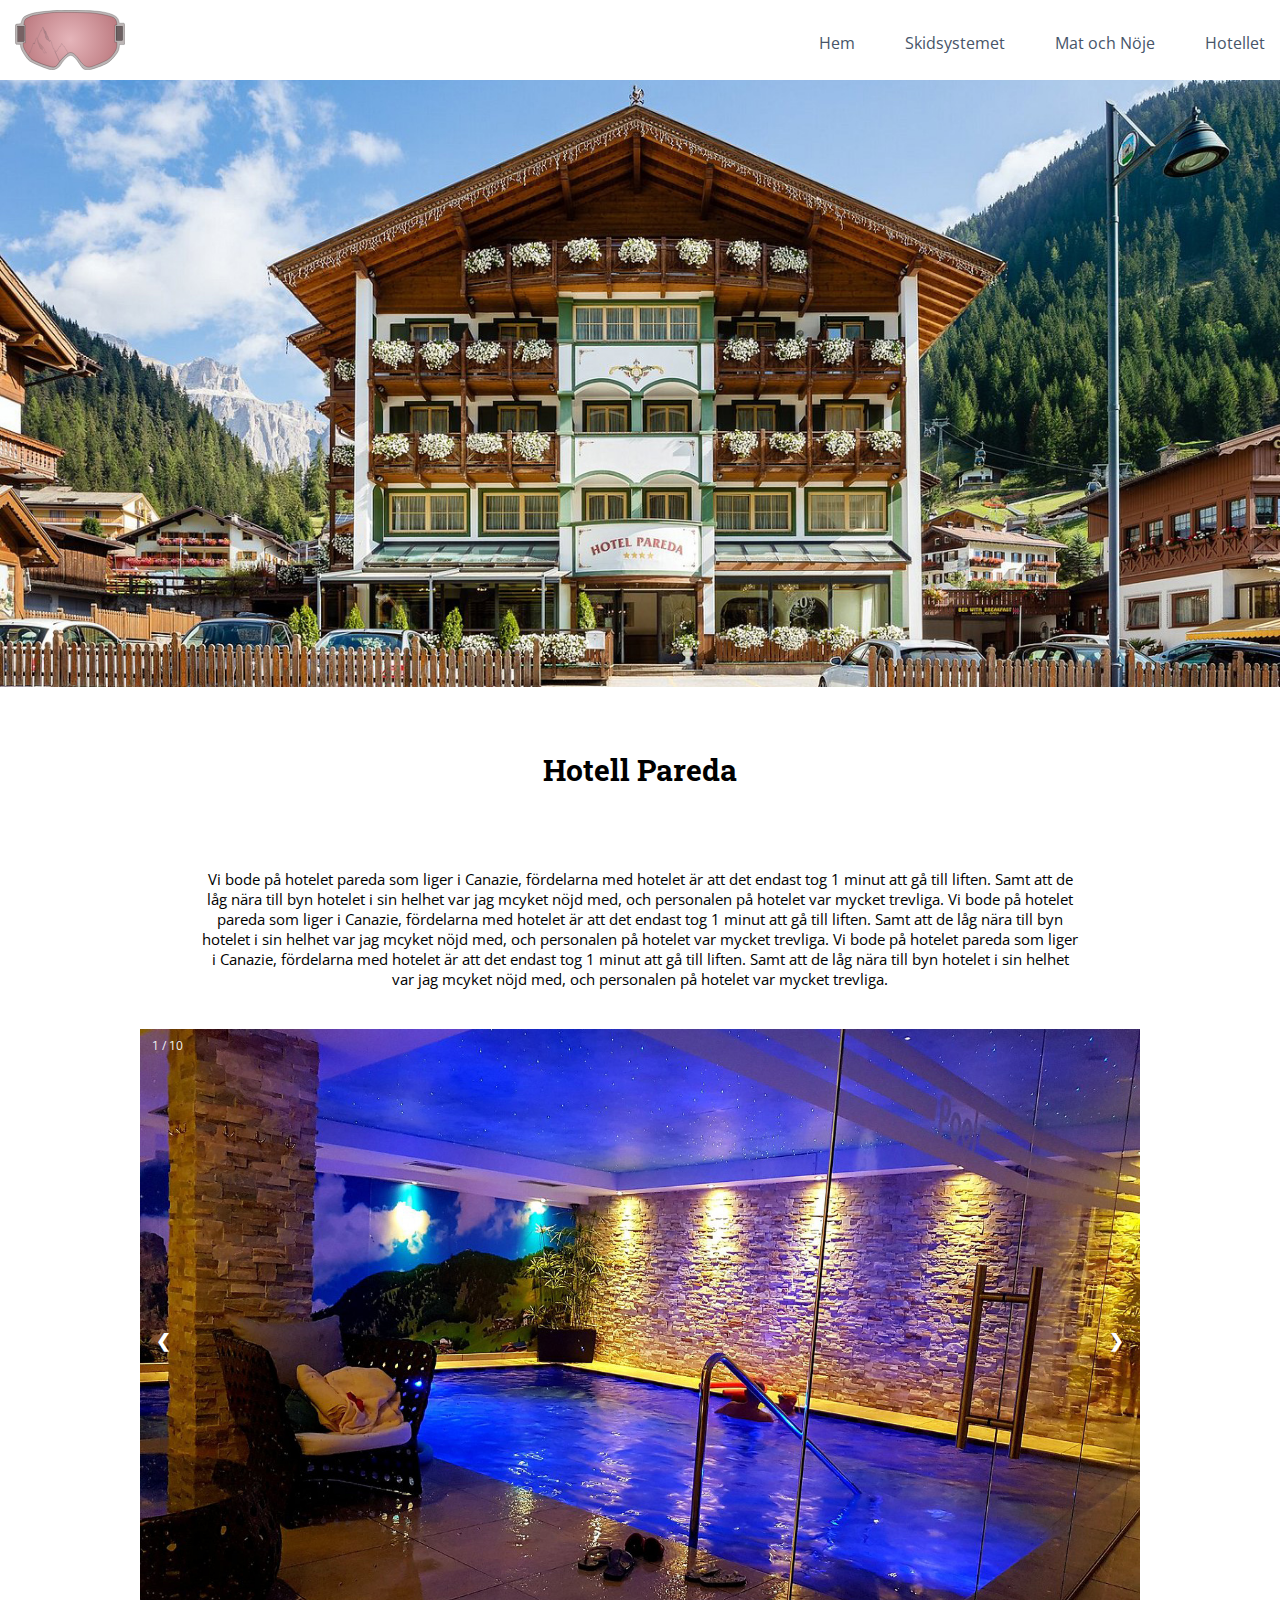
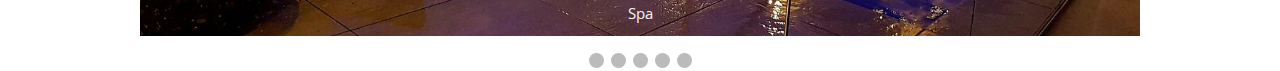
==== commit 65cdacec: "ficka" ====
--- a/hotelet.html
+++ b/hotelet.html
@@ -4,7 +4,7 @@
     <meta charset="UTF-8">
     <meta http-equiv="X-UA-Compatible" content="IE=edge">
     <meta name="viewport" content="width=device-width, initial-scale=1.0">
-    <title>Hotelet</title>
+    <title>Hotlelet</title>
     <link rel="stylesheet" href="./css/style.css">
     <style>
         @import url('https://fonts.googleapis.com/css2?family=Open+Sans&display=swap');
@@ -30,7 +30,7 @@
                     <a href="matonoje.html" class="nav-link">Mat och Nöje</a>
                 </li>
                 <li class="nav-item">
-                    <a href="hotelet.html" class="nav-link">Hotelet</a>
+                    <a href="hotelet.html" class="nav-link">Hotellet</a>
                 </li>
             </ul>
             <div class="hamburger">
--- a/css/style.css
+++ b/css/style.css
@@ -127,28 +127,7 @@
     height: 6rem;
 }
 
- @media screen and (max-width: 850px) {
-  
-  .header{
-    background-color: rgb(255, 255, 255);
-    height: 5rem;}
-
-#box1 {
-    display: none;
-    opacity: 0;
-}
- #box2 {
-    display: none;
-        opacity: 0;
-    }
-    #box3 {
-        display: none;
-        opacity: 0;
-    }
-    #logga{
-        height: 3rem;
- }
-}
+ 
 
 /* Index starsidan: här nedan kommer allt i årddningen som det kommer på hemsida. */
  .h1stor{
@@ -172,24 +151,33 @@
      text-align: center;
      margin-top: 4rem;
  }
+ #h2matnoje{
+     margin-bottom: 2rem;
+ }
 /* här är boxaran med txt som bara syns på datorn.  */
  #box1{
+     
    position: absolute;
 width: 44rem;
 height: 6rem;
 left: 10rem;
 top: 20rem;
 background: #174361;
-
+display: flex;
+justify-content: center;
+align-items: center;
  }
  #box2{
   background-color: bisque;
+  
   height: 6rem;
   width: 14rem;
   position: absolute;
   left: 25rem;
 top: 30rem;
-
+display:flex;
+justify-content: center;
+align-items: center;
 background: #174361;
 }
 #box3{
@@ -200,18 +188,43 @@
   left: 10rem;
   top: 40rem;
 background: #174361;
+display: flex;
+justify-content: center;
+align-items: center;
 }
 /* denna gäller bara på index texten i boxarna */
 h1{
     text-align: center;
-margin-top: 0.8rem;
+padding: 20px;
     color: white;
     font-size: 4rem;
+    font-family: 'Roboto Slab', serif;
 }
 
 /* slut */
 
-
+@media screen and (max-width: 850px) {
+  
+    .header{
+      background-color: rgb(255, 255, 255);
+      height: 5rem;}
+  
+  #box1 {
+      display:none;
+      opacity: 0;
+  }
+   #box2 {
+      display: none;
+          opacity: 0;
+      }
+      #box3 {
+          display: none;
+          opacity: 0;
+      }
+      #logga{
+          height: 3rem;
+   }
+  }
 #collagediv{
     display: flex;
     justify-content: center;
@@ -431,6 +444,7 @@
 .image__title {
     font-size: 2em;
     font-weight: bold;
+    font-family: 'Roboto Slab', serif;
 }
 
 .image__description {
